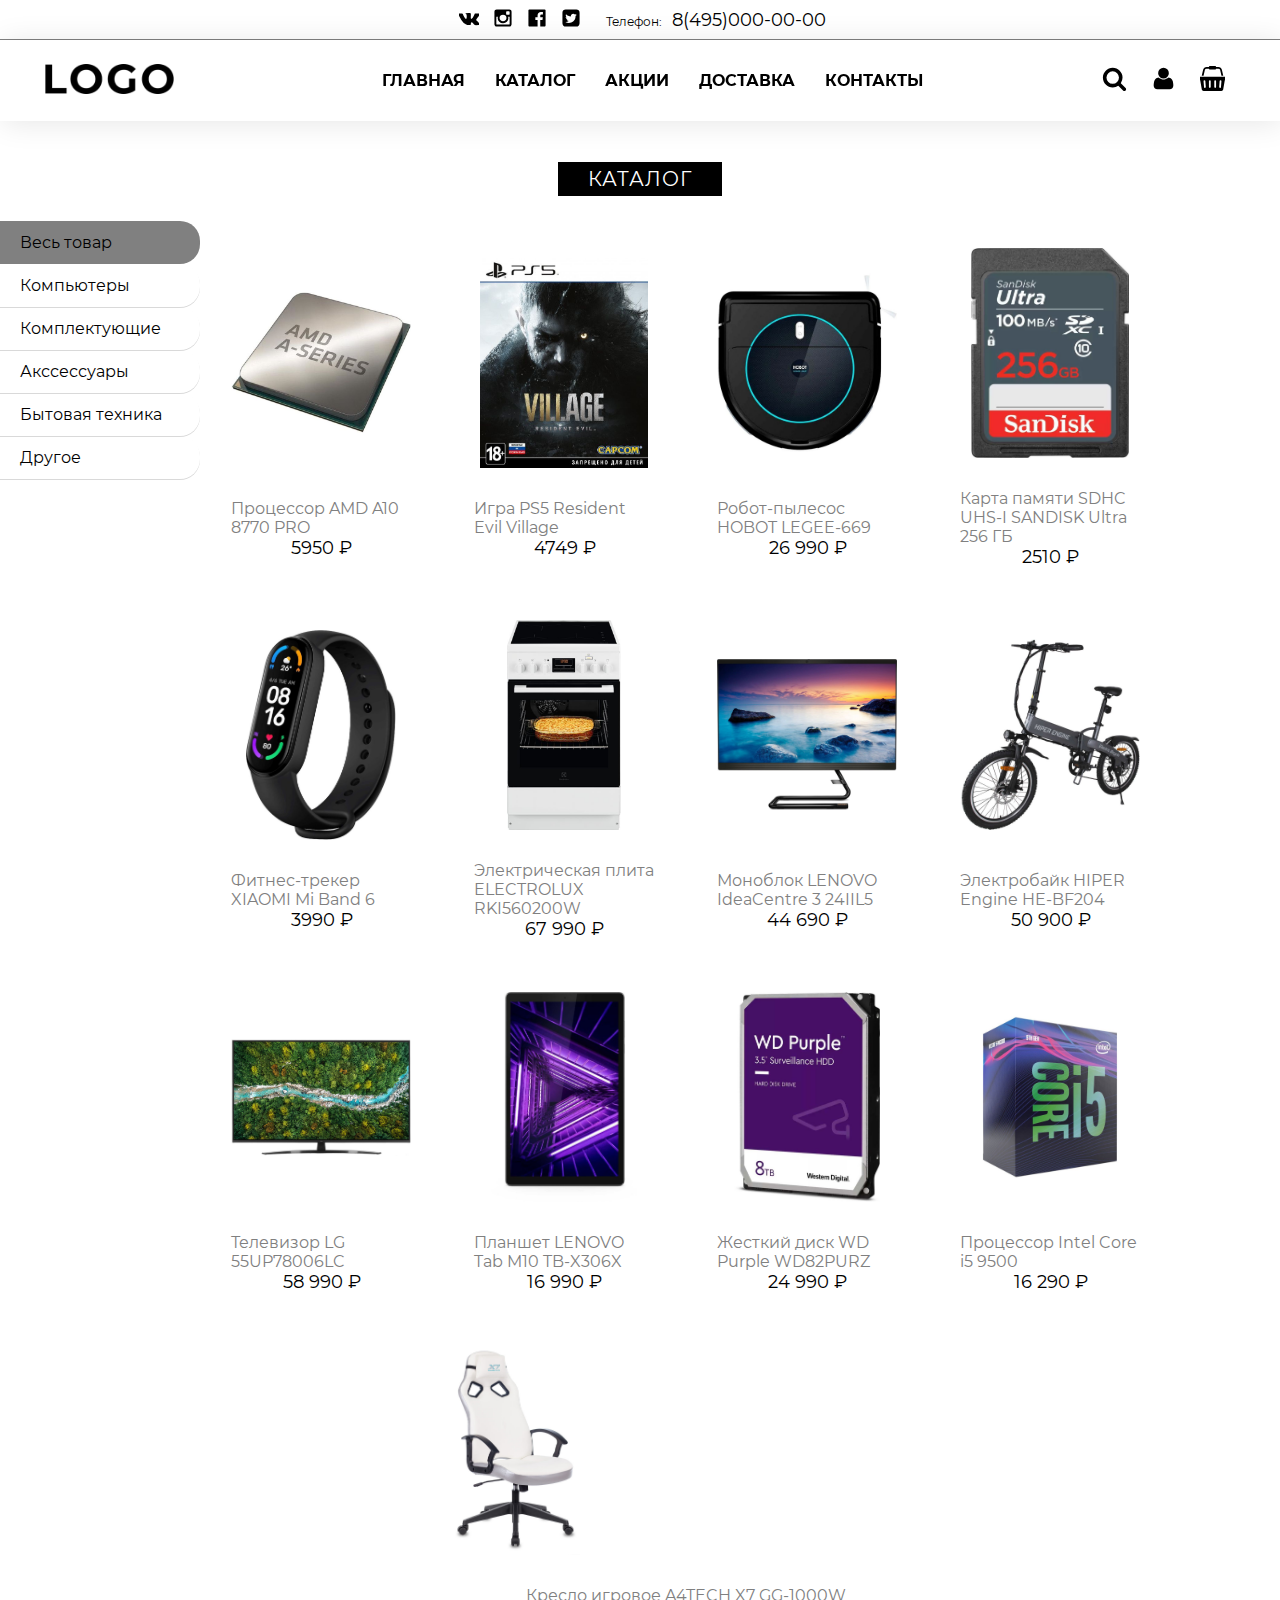
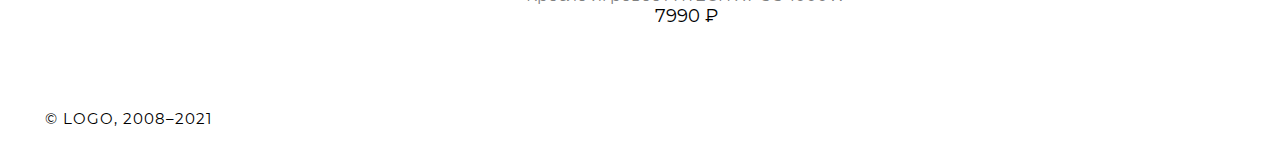
==== catalog.html @ 920e8516 "version 2" ====
<!DOCTYPE html>
<html lang="ru">

<head>
    <meta charset="utf-8">
    <title>Интернет магазин</title>
    <link rel="shortcut icon" href="img/favicon.ico" type="image/x-icon">

    <link href="css/style.css" rel="stylesheet">
    <link href="css/adaptiv.css" rel="stylesheet">
    <link href="css/fonts.css" rel="stylesheet">
    <link href="css/lightslider.css" rel="stylesheet">

    <script src="js/jquery-3.6.0.min.js"></script>
    <script src="js/defs.js"></script>
    <script src="js/lightslider.js"></script>
    <script src="js/main.js"></script>
</head>

<body>

    <!-- Социальные ссылки и телефон -->
    <div class="social-call">
        <div class="social">
            <a href="#"><img src="img/vk.svg" alt="Вконтакте"></a>
            <a href="#"><img src="img/instagram.svg" alt="Инстаграм"></a>
            <a href="#"><img src="img/facebook.svg" alt="Фэйсбук"></a>
            <a href="#"><img src="img/twitter.svg" alt="Твиттер"></a>
        </div>
        <div class="phone">
            <span>Телефон:<a class="phone_number" href="tel:+74950000000">8(495)000-00-00</a></span>
        </div>
    </div>

    <header class="fix-nav">
        <!-- Логотип, гамбургер, меню -->
        <div class="navigation">

            <a href="index.html" class="logo"><img alt="" src="img/logo.png" alt="Логотип" /></a>

            <div class="burger-menu" onclick="myFunction(this)">
                <div class="bar1"></div>
                <div class="bar2"></div>
                <div class="bar3"></div>
            </div>

            <nav>
                <ul class="header-menu">
                    <li><a href="index.html">Главная</a></li>
                    <li><a href="catalog.html">Каталог</a></li>
                    <li><a href="#">Акции</a></li>
                    <li><a href="#">Доставка</a></li>
                    <li><a href="contacts.html">Контакты</a></li>
                </ul>
            </nav>

            <!-- Правое меню -->
            <div class="right-menu">

                <div id="search-hide">
                    <input id="search" name="search" type="text" placeholder="Поиск товара...">

                    <a href="javascript:void(0);" class="search">
                        <img src="img/search.svg" alt="Поиск">
                    </a>
                </div>
                <a href="javascript:void(0);" class="user">
                    <img src="img/user.svg" alt="Логин">
                </a>
                <a href="order.html" class="cart">
                    <img src="img/basket.svg" alt="Корзина">
                </a>
            </div>
        </div>


        <!-- Логин и регистрация -->
        <div class="form" id="user-account">
            <!-- Логин -->
            <div class="login-form">
                <!-- Кнопка закрытия -->
                <a href="javascript:void(0);" class="form-cancel">
                    <img src="img/close.svg" height="20px" alt="Закрыть">
                </a>
                <strong>Логин</strong>
                <!--Поля ввода-->
                <form>
                    <input type="email" name="email" placeholder="Введите email" required>
                    <input type="password" name="password" placeholder="Пароль" required>
                    <input type="submit" value="Логин">
                </form>
                <!--Создать и востановить аккаунт-->
                <div class="form-btns">
                    <a href="#" class="forget">Забыли пароль?</a>
                    <a href="javascript:void(0);" class="sign-up-btn">Создать аккаунт</a>
                </div>
            </div>
            <!--Новый аккаунт-->
            <div class="sign-up-form">
                <!-- Кнопка закрытия -->
                <a href="javascript:void(0);" class="form-cancel">
                    <img src="img/close.svg" height="20px" alt="Закрыть">
                </a>
                <strong>Новый аккаунт</strong>
                <!--Поля ввода-->
                <form>
                    <input type="text" name="fullname" placeholder="Имя" required>
                    <input type="email" name="email" placeholder="Электронная почта" required>
                    <input type="password" name="password" placeholder="Пароль" required>
                    <input type="submit" value="Создать">
                </form>
                <!--Кнопка возвращения-->
                <div class="form-btns">
                    <a href="javascript:void(0);" class="already-account">
                        У вас есть аккаунт?</a>

                </div>
            </div>
        </div>


    </header>
    <aside>
            <nav class="menu_color">
                <ul id="myBtnContainer" class="my_menu">
<li class="btn active" onclick="filterSelection('all')"><a  href="#/">Весь товар</a></li>

<li class="btn" onclick="filterSelection('komp')"><a href="#/">Компьютеры</a></li>
                    
<li class="btn" onclick="filterSelection('compl')"><a href="#/">Комплектующие</a></li>
                    
<li class="btn" onclick="filterSelection('akses')"><a href="#/">Акссессуары</a></li>
                    
<li class="btn" onclick="filterSelection('byt')"><a href="#/">Бытовая техника</a></li>
                    
<li class="btn" onclick="filterSelection('other')"><a href="#/">Другое</a></li>
                </ul>
            </nav>
    </aside>
    <section class="new-arrival">
    <div class="product-right">
        <!--Заголовок-------->
        <div class="catalog-header">
            <strong>Каталог</strong>
        </div>

        <div class="product-container container-cat">

            <!--Карточка товара 1---------->
            <div class="product-box filterDiv compl">
                <!--Детали товара------------>
                <div class="product-img">
                    <!--Иконка корзины---->
                    <a href="#" class="add-cart">
                        <img src="img/basket.svg" alt="Корзина">
                    </a>
                    <!--Картинка------>
                    <img alt="" src="img/01.jpg">
                </div>
                <!--Название товара и цена-------->
                <div class="product-details">
                    <a href="#" class="p-name">Процессор AMD A10 8770 PRO</a>
                    <span class="p-price">5950 ₽</span>
                </div>
            </div>
            <!--Карточка товара 2---------->
            <div class="product-box filterDiv other">
                <!--Детали товара------------>
                <div class="product-img">
                    <!--Иконка корзины---->
                    <a href="#" class="add-cart"><img src="img/basket.svg" alt="Корзина"></a>
                    <!--Картинка------>
                    <img alt="" src="img/02.jpg">
                </div>
                <!--Название товара и цена-------->
                <div class="product-details">
                    <a href="#" class="p-name">Игра PS5 Resident Evil Village</a>
                    <span class="p-price">4749 ₽</span>
                </div>
            </div>
            <!--Карточка товара 3---------->
            <div class="product-box filterDiv byt">
                <!--Детали товара------------>
                <div class="product-img">
                    <!--Иконка корзины---->
                    <a href="#" class="add-cart"><img src="img/basket.svg" alt="Корзина"></a>
                    <!--Картинка------>
                    <img alt="" src="img/03.jpg">
                </div>
                <!--Название товара и цена-------->
                <div class="product-details">
                    <a href="#" class="p-name">Робот-пылесос HOBOT LEGEE-669</a>
                    <span class="p-price">26 990 ₽</span>
                </div>
            </div>
            <!--Карточка товара 4---------->
            <div class="product-box filterDiv akses">
                <!--Детали товара------------>
                <div class="product-img">
                    <!--Иконка корзины---->
                    <a href="#" class="add-cart"><img src="img/basket.svg" alt="Корзина"></a>
                    <!--Картинка------>
                    <img alt="" src="img/04.jpg">
                </div>
                <!--Название товара и цена-------->
                <div class="product-details">
                    <a href="#" class="p-name">Карта памяти SDHC UHS-I SANDISK Ultra 256 ГБ</a>
                    <span class="p-price">2510 ₽</span>
                </div>
            </div>
            <!--Карточка товара 5---------->
            <div class="product-box filterDiv other">
                <!--Детали товара------------>
                <div class="product-img">
                    <!--Иконка корзины---->
                    <a href="item.html" class="add-cart"><img src="img/basket.svg" alt="Корзина"></a>
                    <!--Картинка------>
                    <img alt="" src="img/05.jpg">
                </div>
                <!--Название товара и цена-------->
                <div class="product-details">
                    <a href="item.html" class="p-name">Фитнес-трекер XIAOMI Mi Band 6</a>
                    <span class="p-price">3990 ₽</span>
                </div>
            </div>
            <!--Карточка товара 6---------->
            <div class="product-box filterDiv byt">
                <!--Детали товара------------>
                <div class="product-img">
                    <!--Иконка корзины---->
                    <a href="#" class="add-cart"><img src="img/basket.svg" alt="Корзина"></a>
                    <!--Картинка------>
                    <img alt="" src="img/06.jpg">
                </div>
                <!--Название товара и цена-------->
                <div class="product-details">
                    <a href="#" class="p-name">Электрическая плита ELECTROLUX RKI560200W</a>
                    <span class="p-price">67 990 ₽</span>
                </div>
            </div>
            <!--Карточка товара 7---------->
            <div class="product-box filterDiv komp">
                <!--Детали товара------------>
                <div class="product-img">
                    <!--Иконка корзины---->
                    <a href="#" class="add-cart"><img src="img/basket.svg" alt="Корзина"></a>
                    <!--Картинка------>
                    <img alt="" src="img/07.jpg">
                </div>
                <!--Название товара и цена-------->
                <div class="product-details">
                    <a href="#" class="p-name">Моноблок LENOVO IdeaCentre 3 24IIL5</a>
                    <span class="p-price">44 690 ₽</span>
                </div>
            </div>
            <!--Карточка товара 8---------->
            <div class="product-box filterDiv other">
                <!--Детали товара------------>
                <div class="product-img">
                    <!--Иконка корзины---->
                    <a href="#" class="add-cart">
                        <img src="img/basket.svg" alt="Корзина">
                    </a>
                    <!--Картинка------>
                    <img alt="" src="img/08.jpg">
                </div>
                <!--Название товара и цена-------->
                <div class="product-details">
                    <a href="#" class="p-name">Электробайк HIPER Engine HE-BF204</a>
                    <span class="p-price">50 900 ₽</span>
                </div>
            </div>
            <!--Карточка товара 9---------->
            <div class="product-box filterDiv byt">
                <!--Детали товара------------>
                <div class="product-img">
                    <!--Иконка корзины---->
                    <a href="#" class="add-cart"><img src="img/basket.svg" alt="Корзина"></a>
                    <!--Картинка------>
                    <img alt="" src="img/09.jpg">
                </div>
                <!--Название товара и цена-------->
                <div class="product-details">
                    <a href="#" class="p-name">Телевизор LG 55UP78006LC</a>
                    <span class="p-price">58 990 ₽</span>
                </div>
            </div>
            <!--Карточка товара 10---------->
            <div class="product-box filterDiv komp">
                <!--Детали товара------------>
                <div class="product-img">
                    <!--Иконка корзины---->
                    <a href="#" class="add-cart"><img src="img/basket.svg" alt="Корзина"></a>
                    <!--Картинка------>
                    <img alt="" src="img/10.jpg">
                </div>
                <!--Название товара и цена-------->
                <div class="product-details">
                    <a href="#" class="p-name">Планшет LENOVO Tab M10 TB-X306X</a>
                    <span class="p-price">16 990 ₽</span>
                </div>
            </div>
            <!--Карточка товара 11---------->
            <div class="product-box filterDiv compl">
                <!--Детали товара------------>
                <div class="product-img">
                    <!--Иконка корзины---->
                    <a href="#" class="add-cart"><img src="img/basket.svg" alt="Корзина"></a>
                    <!--Картинка------>
                    <img alt="" src="img/11.jpg">
                </div>
                <!--Название товара и цена-------->
                <div class="product-details">
                    <a href="#" class="p-name">Жесткий диск WD Purple WD82PURZ</a>
                    <span class="p-price">24 990 ₽</span>
                </div>
            </div>
            <!--Карточка товара 12---------->
            <div class="product-box filterDiv compl">
                <!--Детали товара------------>
                <div class="product-img">
                    <!--Иконка корзины---->
                    <a href="#" class="add-cart"><img src="img/basket.svg" alt="Корзина"></a>
                    <!--Картинка------>
                    <img alt="" src="img/12.jpg">
                </div>
                <!--Название товара и цена-------->
                <div class="product-details">
                    <a href="#" class="p-name">Процессор Intel Core i5 9500</a>
                    <span class="p-price">16 290 ₽</span>
                </div>
            </div>
            <!--Карточка товара 13---------->
            <div class="product-box filterDiv other">
                <!--Детали товара------------>
                <div class="product-img">
                    <!--Иконка корзины---->
                    <a href="#" class="add-cart"><img src="img/basket.svg" alt="Корзина"></a>
                    <!--Картинка------>
                    <img alt="" src="img/13.jpg">
                </div>
                <!--Название товара и цена-------->
                <div class="product-details">
                    <a href="#" class="p-name">Кресло игровое A4TECH X7 GG-1000W</a>
                    <span class="p-price">7990 ₽</span>
                </div>
            </div>
        </div>
    </div>
</section>
    <footer>
        <span class="copyright">
            © LOGO, 2008–2021
        </span>
    </footer>
    <script>
        filterSelection("all")
        function filterSelection(c) {
          var x, i;
          x = document.getElementsByClassName("filterDiv");
          if (c == "all") c = "";
          for (i = 0; i < x.length; i++) {
            w3RemoveClass(x[i], "show");
            if (x[i].className.indexOf(c) > -1) w3AddClass(x[i], "show");
          }
        }
        
        function w3AddClass(element, name) {
          var i, arr1, arr2;
          arr1 = element.className.split(" ");
          arr2 = name.split(" ");
          for (i = 0; i < arr2.length; i++) {
            if (arr1.indexOf(arr2[i]) == -1) {element.className += " " + arr2[i];}
          }
        }
        
        function w3RemoveClass(element, name) {
          var i, arr1, arr2;
          arr1 = element.className.split(" ");
          arr2 = name.split(" ");
          for (i = 0; i < arr2.length; i++) {
            while (arr1.indexOf(arr2[i]) > -1) {
              arr1.splice(arr1.indexOf(arr2[i]), 1);     
            }
          }
          element.className = arr1.join(" ");
        }
        
        // Добавьте активный класс к текущей кнопке (выделите его)
        var btnContainer = document.getElementById("myBtnContainer");
        var btns = btnContainer.getElementsByClassName("btn");
        for (var i = 0; i < btns.length; i++) {
          btns[i].addEventListener("click", function(){
            var current = document.getElementsByClassName("active");
            current[0].className = current[0].className.replace(" active", "");
            this.className += " active";
          });
        }
        </script>
</body>

</html>
---- css/style.css ----
body {
    font-family: 'Montserrat';
    margin: 0;
    padding: 0;
    background-color: white;
}

* {
    box-sizing: border-box;
}

ul {
    list-style: none;
}

a {
    text-decoration: none;
}

/* Шапка */

.social-call {
    height: 40px;
    border-bottom: 1px solid grey;
    display: flex;
    justify-content: center;
    align-items: center;
}

.social a {
    margin: 0px 5px;
}

.social img {
    height: 20px;
}

.phone {
    color: black;
    margin-left: 20px;
    font-size: 12px;
}

.phone_number {
    color: black;
    margin-left: 10px;
    font-size: 18px;
}

.navigation {
    display: flex;
    justify-content: space-between;
    align-items: center;
    padding: 0px 45px;
}

.logo img {
    height: 30px;
}

.header-menu {
    display: flex;
}

.header-menu li {
    position: relative;
    margin: 15px;
    display: flex;
    text-transform: uppercase;
    font-weight: bold;
}

.header-menu li a {
    color: black;
}

.right-menu a {
    margin: 0px 10px;
}

.right-menu img {
    height: 25px;
}

.header-menu a:hover {
    color: grey;
    transition: all ease 0.3s;
}

#search {
    font-size: 25px;
    display: inline-block;
    font-family: 'Montserrat';
    border: none;
    outline: none;
    color: grey;
    padding: 3px;
    padding-right: 60px;
    width: 0px;
    position: absolute;
    top: 0;
    right: 0;
    background: none;
    z-index: 3;
    transition: width .4s cubic-bezier(0.000, 0.795, 0.000, 1.000);
    cursor: pointer;
}

#search:focus {
    width: 300px;
    z-index: 999999999999;
    border-bottom: 1px solid grey;
    cursor: text;
    background: white;
}

@keyframes search {
    0% {
        bottom: -300px;
    }
    100% {
        bottom: 0px;
    }
}

#search-hide {
    display: inline-block;
    padding: 0;
    position: relative;
}

.form {
    width: 100%;
    height: 100%;
    position: fixed;
    top: 0px;
    left: 0px;
    background-color: rgba(0, 0, 0, 0.5);
    display: flex;
    justify-content: center;
    align-items: center;
    flex-direction: column;
    z-index: 102;
}

.login-form, .sign-up-form {
    width: 420px;
    padding: 20px 10px;
    background-color: #ffffff;
    box-shadow: 2px 2px 30px rgba(0, 0, 0, 0.1);
    display: flex;
    justify-content: center;
    align-items: center;
    flex-direction: column;
    border-radius: 5px;
    position: relative;
}

.login-form form, .sign-up-form form {
    display: flex;
    justify-content: center;
    align-items: center;
    flex-direction: column;
    width: 100%;
}

.login-form strong, .sign-up-form strong {
    color: black;
    font-size: 32px;
    margin: 2px 7px 7px 7px;
    text-transform: uppercase;
    letter-spacing: 0.5px;
    font-weight: 400;
}

.login-form input, .sign-up-form input {
    width: 90%;
    height: 45px;
    margin: 6px 0px;
    padding: 0px 10px;
    border: 1px solid rgba(0, 0, 0, 0.1);
    outline: none;
    border-radius: 7px;
}

.login-form input::placeholder, .sign-up-form input::placeholder {
    color: rgba(0, 0, 0, 0.5);
}

.login-form input[type="submit"], .sign-up-form input[type="submit"] {
    background-color: grey;
    color: white;
    border: none;
    outline: none;
    text-transform: uppercase;
    margin-top: 10px;
    border-radius: 3px;
    box-shadow: 2px 2px 30px rgba(0, 0, 0, 0.1);
}

.form-btns {
    width: 90%;
    display: flex;
    justify-content: space-between;
    align-items: center;
    margin-top: 10px;
}

.form-btns a {
    color: black;
    font-size: 16px;
}

.sign-up-btn {
    border-bottom: 1px solid grey;
    line-height: 16px;
}

.form-cancel {
    position: absolute;
    right: 20px;
    top: 10px;
    color: grey;
}

.login-form, .sign-up-form, .form {
    display: none;
}

.login-active, .login-active .login-form {
    display: flex;
    animation: fade 0.5s;
}

.sign-up-active, .sign-up-active .sign-up-form {
    display: flex;
    animation: fade 0.3s;
}

@keyframes fade {
    0% {
        opacity: 0;
    }
    100% {
        opacity: 1;
    }
}

.fix-nav {
    width: 100%;
    position: sticky;
    top: 0;
    left: 0;
    background-color: white;
    box-shadow: 2px 2px 30px rgba(0, 0, 0, 0.1);
    z-index: 102;
}

.burger-menu {
    display: none;
}

/* Слайдер */

.full-slider-box {
    width: 100%;
    display: flex;
    justify-content: center;
    align-items: center;
}

.full-slider-box img {
    width: 100%;
}

/* Новинки */

.arrival-heading strong {
    font-size: 20px;
    letter-spacing: 1px;
    text-transform: uppercase;
    font-weight: 600;
    margin-top: 40px;
    padding: 5px 30px;
    border: 1px solid white;
}

.arrival-heading {
    display: flex;
    justify-content: center;
    align-items: center;
    flex-direction: column;
}

.arrival-heading strong {
    color: #ffffff;
    background-color: black;
    font-weight: 500;
}

.arrival-heading p {
    color: grey;
    margin: 10px;
    font-size: 15px;
}

.product-container {
    width: 90%;
    display: flex;
    justify-content: center;
    align-items: center;
    flex-wrap: wrap;
    margin-top: 20px;
}

.product-box {
    display: flex;
    flex-grow: 0.5;
    flex-direction: column;
    align-items: center;
    border: 1px solid white;
    border-radius: 10px;
    margin: 10px;
}

.product-img {
    width: 180px;
    height: 210px;
    margin: 20px;
    position: relative;
}

.product-img img {
    width: 100%;
    height: 100%;
    object-fit: contain;
    object-position: center;
}

.product-details {
    display: flex;
    flex-direction: column;
    align-items: center;
    width: 100%;
    padding: 10px 20px;
    border-top: 1px solid white;
}

.p-name {
    color: grey;
}

.p-price {
    color: black;
    font-size: 18px;
    font-weight: 400;
}

.product-box:hover {
    box-shadow: 2px 2px 30px rgba(0, 0, 0, 0.1);
}

.add-cart {
    position: absolute;
    right: -20px;
    top: 10px;
    width: 50px;
    height: 50px;
    display: flex;
    display: none;
    animation: fade 0.7s;
}

.add-cart:hover {
    filter: invert(27%) sepia(51%) saturate(2878%) hue-rotate(346deg) brightness(104%) contrast(97%);
    transition: all ease 0.2s;
}

.product-box:hover .add-cart {
    display: flex;
}

.new-arrival {
    display: flex;
    flex-direction: column;
    justify-content: center;
    align-items: center;
}

/* Баннеры */

.sale {
    width: 95%;
    display: flex;
    justify-content: center;
    align-items: center;
    flex-wrap: wrap;
    margin: 20px auto;
}

.sale-box {
    width: 280px;
    border-radius: 20px;
    margin: 20px;
    position: relative;
    flex-grow: 0.5;
}

.sale-box img {
    width: 100%;
    height: 100%;
    object-fit: cover;
    object-position: center right;
    border-radius: 5px;
    cursor: pointer;
}

.sale-text {
    position: absolute;
    left: 50%;
    top: 87%;
    display: flex;
    flex-direction: column;
    font-family: 'Montserrat';
    font-size: 12px;
    color: white;
    border-radius: 5px;
    background-color: rgba(0, 0, 0, 0.5);
}

/* Сервисы */

.services {
    display: flex;
    width: 90%;
    justify-content: center;
    align-items: center;
    flex-wrap: wrap;
    margin: auto;
}

.services-box {
    display: flex;
    flex-direction: column;
    justify-content: center;
    align-items: center;
    border: 1px solid rgba(0, 0, 0, 0.1);
    min-width: 250px;
    padding: 20px;
    margin: 15px;
    flex-grow: 0.7;
    box-shadow: 2px 2px 30px rgba(0, 0, 0, 0.1);
}

.services-box span {
    font-family: 'Montserrat';
    color: black;
    font-weight: 600;
    letter-spacing: 0.5px;
    font-size: 16px;
}

.services-box p {
    font-family: 'Montserrat';
    color: grey;
    margin: 0px;
    font-size: 14px;
}

/* Подвал */

footer {
    display: flex;
    justify-content: space-between;
    align-items: center;
    padding: 10px;
    flex-wrap: wrap;
    margin-top: 20px;
    height: 100px;
    background: white;
    padding: 0px 45px;
}

.copyright {
    font-size: 15px;
    color: black;
    letter-spacing: 1px;
}

/* Корзина */

.cart-order strong {
    font-size: 20px;
    letter-spacing: 1px;
    text-transform: uppercase;
    font-weight: 600;
    margin-top: 40px;
    padding: 5px 30px;
    border: 1px solid white;
    color: #ffffff;
    background-color: black;
    font-weight: 500;
}

.cart-order {
    display: flex;
    justify-content: center;
    align-items: center;
    flex-direction: column;
    margin-bottom: 30px;
}

.table {
    padding: 0 100px;
}

.table table {
    border-collapse: collapse;
    width: 100%;
}

.table th, .table td {
    padding: 10px;
    text-align: center;
}

.table .id, .table .delete {
    width: 0%;
}

.table tr:first-child th {
    border-bottom: 3px solid #000;
}

.table th.delete {
    background: url('../img/trash.svg') center center no-repeat;
}

.table tr:last-child th {
    border-top: 3px solid #000;
}

.table td.price::after, .table td.summa::after, .table .itog::after {
    content: '\0020\20BD';
}

.table .delete {
    text-align: center;
    padding: 0;
}

.table .delete button {
    height: 24px;
    width: 24px;
    border: none;
    background: none;
    padding: 0;
    transform: rotate(45deg);
    font-weight: bold;
    font-size: 24px;
    cursor: pointer;
}

.table th.quantity {
    padding: 8px 10px;
}

.table .quantity .inner {
    width: 100%;
    height: 50px;
    display: flex;
    justify-content: center;
    vertical-align: middle;
}

.table .quantity span {
    width: 60px;
    font-size: 24px;
    line-height: 40px;
    background: white;
    display: inline;
    vertical-align: middle;
}

.table .quantity button {
    width: 40px;
    height: 40px;
    border: none;
    background: none;
    font-size: 40px;
    line-height: 40px;
    background: grey;
    opacity: 0.5;
    border-radius: 50%;
    color: white;
    cursor: pointer;
    text-align: center;
    align-items: center;
    vertical-align: middle;
    justify-content: center;
}

.table .quantity button:first-child {
    line-height: 20px;
    align-items: center;
}

.date-push {
    width: 100%;
    display: flex;
    flex-direction: column;
    align-items: center;
    justify-content: center;
}

.date-push input {
    width: 300px;
    margin: 20px;
    height: 50px;
    text-align: center;
    border: 0;
    border-bottom: 2px solid black;
}

fieldset {
    border: 0;
    font-size: 20px;
}

.date-push button {
    width: 300px;
    height: 50px;
    margin: 20px;
    border: 1px solid rgba(0, 0, 0, 0.1);
    box-shadow: 2px 2px 30px rgba(0, 0, 0, 0.2);
    font-weight: bold;
    letter-spacing: 5px;
    text-transform: uppercase;
}

/* Календарь */

#calendar {
    position: absolute;
    top: 50%;
    left: 50%;
    margin: -250px 0 0 -250px;
    width: 500px;
    padding: 50px;
    background: white;
    border-radius: 50px;
}

.dp_header {
    text-align: center;
    height: 34px;
}

.dp_header>b {
    font-size: 26px;
    line-height: 34px;
}

.prev, .bigprev, .next, .bignext {
    display: block;
    width: 32px;
    font-size: 18px;
    font-weight: bold;
    line-height: 32px;
    border: 1px solid #999;
    cursor: pointer;
    color: #999;
}

.prev:hover, .bigprev:hover, .next:hover, .bignext:hover {
    color: #000;
    border-color: #000;
}

.prev, .bigprev {
    float: left;
    margin-right: 1em;
}

.next, .bignext {
    float: right;
    margin-left: 1em;
}

.dp_grid {
    display: grid;
    grid-template-columns: repeat(7, 1fr);
    grid-template-rows: auto;
    margin-top: 1em;
    gap: 11px;
}

.dp_grid>span {
    text-align: center;
    line-height: 60px;
}

.headday {
    font-weight: bold;
    padding: 0.5em;
}

.getter {
    cursor: pointer;
    border: 1px solid #000;
}

.getter:hover {
    background: #999;
}

.holiday {
    color: red;
    border-color: red;
}

.today {
    color: #fff;
    background: green;
}

.holiday.today {
    background: red;
}

.screen {
    position: fixed;
    z-index: 1000;
    background: rgba(0, 0, 0, .5);
    top: 0;
    left: 0;
    right: 0;
    bottom: 0;
    opacity: 0;
    transition: all 1.5s ease;
}

.screen.active {
    opacity: 1;
}

/* Контакты */

.contact-logo strong {
    font-size: 20px;
    letter-spacing: 1px;
    text-transform: uppercase;
    font-weight: 600;
    margin-top: 40px;
    padding: 5px 30px;
    border: 1px solid white;
    color: #ffffff;
    background-color: black;
    font-weight: 500;
}

.contact-logo {
    display: flex;
    justify-content: center;
    align-items: center;
    flex-direction: column;
    margin-bottom: 30px;
}

.wrp {
    max-width: 900px;
    margin: 0 auto;
    position: relative;
}

.map-box {
    position: absolute;
    top: 70px;
    right: 20px;
    padding: 20px;
    background: #fff;
    border: 1px solid #ddd;
    z-index: 100;
    width: 250px;
    box-shadow: -1px -1px 24px 0px rgba(50, 50, 50, 0.5);
}

.map-box h2 {
    font-family: 'Montserrat';
    font-weight: normal;
}

.map-box p {
    font-size: 18px;
    font-family: 'Montserrat';
}

.map-box a {
    color: grey;
}

#map {
    width: 100%;
    height: 350px;
    overflow: hidden;
}

/* Каталог */

.catalog-header strong {
    font-size: 20px;
    letter-spacing: 1px;
    text-transform: uppercase;
    font-weight: 600;
    margin-top: 40px;
    padding: 5px 30px;
    border: 1px solid white;
}

.catalog-header {
    display: flex;
    justify-content: center;
    align-items: center;
    flex-direction: column;
    margin-right: 200px;
}

.catalog-header strong {
    color: #ffffff;
    background-color: black;
    font-weight: 500;
}

/* Меню */

.menu_color>ul>li>a {
    color: black;
    border-radius: 0 20px 20px 0;
}


.btn.active {
    color: white;
    background: grey;
    border-radius: 0 20px 20px 0;
  }

  .filterDiv {
      width: 180px;
      display: none;
  }
  
  .show {
    display: block;
  }
  .container-cat {

  }
  

/* Сброс и установка стилей по умолчанию */

.my_menu {
    list-style: none;
    margin: 0;
    padding: 0;
    margin-top: 100px;
}


/* Разметка для пункта меню */

.my_menu li a {
    display: block;
    margin: 0;
    padding: 12px 20px;
    text-decoration: none;
    z-index: 100;
}

/* #navbar {
    display: block;
    overflow: hidden;
    width: 200px;
    z-index: 10;
} */

/* #navbar a {
    display: block;
    color: #f2f2f2;
    text-align: center;
    padding: 14px 16px;
    text-decoration: none;
    font-size: 17px;
  } */
/* 
.sticky {
    position: fixed;
    z-index: 5;
    width: 200px;
}

/* .sticky+.navigation {
     padding-top: 60px;
} */

aside {
    width: 200px;
    height: 100%;
    float:left;
    top:200px;
}


/* .product-right{float:right;width:calc(100% - 15em - .25em);} */


.menu_color>ul>li>a:focus {
    color: white;
    background: rgba(0, 0, 0, 0.5);
}

/* Разделитель пунктов меню */

.menu_color>ul>li+li>a {
    border-right: 1px solid rgba(255, 255, 255, 0.1);
    box-shadow: 0 1px 0 rgba(0, 0, 0, 0.15);
}



/* Галлерея  */
---- css/adaptiv.css ----
@media(max-width:1020px){
    .navigation{
        height: 80px;
    }
    .fix-nav{
        height: 80px;
    }
    .header-menu{
        position: absolute;
        top: 110px;
        left: 0px;
        background-color: #ffffff;
        border-bottom: 4px solid grey;
        width: 100%;
        padding: 0px;
        margin: 0px;
        z-index: 102;
        flex-direction: column;
        display: none; 
 
    }
    .fix-nav .header-menu{
        top: 80px;
    }
    .header-menu li{
        width:100%;
        margin: 0px;
        padding: 0px;
    }
    .navigation .header-menu li a{
        width:100%;
        height: 50px;
        display: flex;
        align-items: center;
        margin: 0px;
        padding: 25px;
        border: 1px solid rgba(0,0,0,0.03);
    }
    .burger-menu{
        display: inline-block;
        cursor: pointer;
    }
    .bar1, .bar2, .bar3 {
        width: 35px;
        height: 5px;
        background-color: #333;
        margin: 6px 0;
        transition: 0.4s;
      }
      
      .change .bar1 {
        transform: rotate(-45deg) translate(-9px, 6px);
      }
      
      .change .bar2 {opacity: 0;}
      
      .change .bar3 {
        transform: rotate(45deg) translate(-8px, -8px);
      }


    .navigation.active .header-menu{
        display: block;
    }

    .sale-box{
        height: 200px;
    }
}
@media(max-width:600px){
    .lSSlideOuter {
        display: none;       
    }
    .navigation{
        padding: 10px;
    }

    .new-arrival strong {
        font-size: 20px;
    }
    .new-arrival p {
        font-size: 14px;
        text-align: center;
    }
    .sale-box{
        width:100%;
        height: 180px;
    }
    .sale{
        width: 100%;
    }
    .services{
        width:100%;
    }
    .services-box{
        width:100%;
    }
    .copyright{
        margin: 20px 0px;
        text-align: center;
    }

    .login-form,
    .sign-up-form{
        width:90%;
    }
    footer {
        height: 50px;
    }
}

@media(max-width:340px){
    .lSSlideOuter {
        display: none;       
    }

    .navigation{
        padding: 2px;
    }
    .new-arrival strong {
        font-size: 18px;
    }
    .new-arrival p {
        font-size: 12px;
        text-align: center;
    }
    .sale-box{
        width:100%;
        height: 180px;
    }
    .sale{
        width: 100%;
    }
    .services{
        width:100%;
    }
    .services-box{
        width:100%;
    }
    .copyright{
        margin: 20px 0px;
        text-align: center;
    }

    .login-form,
    .sign-up-form{
        width:90%;
    }
    footer {
        height: 50px;
    }
}
---- css/fonts.css ----
@font-face {
	font-family: 'Montserrat';
	font-style: normal;
	font-weight: normal;
	src: url('../fonts/Montserrat-Regular.woff') format('woff');
}

/* Жирный */
@font-face {
	font-family: 'Montserrat';
	font-style: normal;
	font-weight: bold;
	src: url('../fonts/Montserrat-Bold.woff') format('woff');
}

/* Курсив */
@font-face {
	font-family: 'Montserrat';
	font-style: italic;
	font-weight: normal;
    src: url('../fonts/Montserrat-Italic.woff') format('woff');
}
---- css/lightslider.css ----
/*! lightslider - v1.1.6 - 2016-10-25
* https://github.com/sachinchoolur/lightslider
* Copyright (c) 2016 Sachin N; Licensed MIT */
/*! lightslider - v1.1.3 - 2015-04-14
* https://github.com/sachinchoolur/lightslider
* Copyright (c) 2015 Sachin N; Licensed MIT */
/** /!!! core css Should not edit !!!/**/ 

.lSSlideOuter {
    overflow: hidden;
    -webkit-touch-callout: none;
    -webkit-user-select: none;
    -khtml-user-select: none;
    -moz-user-select: none;
    -ms-user-select: none;
    user-select: none
}
.lightSlider:before, .lightSlider:after {
    content: " ";
    display: table;
}
.lightSlider {
    overflow: hidden;
    margin: 0;
}
.lSSlideWrapper {
    max-width: 100%;
    overflow: hidden;
    position: relative;
}
.lSSlideWrapper > .lightSlider:after {
    clear: both;
}
.lSSlideWrapper .lSSlide {
    -webkit-transform: translate(0px, 0px);
    -ms-transform: translate(0px, 0px);
    transform: translate(0px, 0px);
    -webkit-transition: all 1s;
    -webkit-transition-property: -webkit-transform,height;
    -moz-transition-property: -moz-transform,height;
    transition-property: transform,height;
    -webkit-transition-duration: inherit !important;
    transition-duration: inherit !important;
    -webkit-transition-timing-function: inherit !important;
    transition-timing-function: inherit !important;
}
.lSSlideWrapper .lSFade {
    position: relative;
}
.lSSlideWrapper .lSFade > * {
    position: absolute !important;
    top: 0;
    left: 0;
    z-index: 9;
    margin-right: 0;
    width: 100%;
}
.lSSlideWrapper.usingCss .lSFade > * {
    opacity: 0;
    -webkit-transition-delay: 0s;
    transition-delay: 0s;
    -webkit-transition-duration: inherit !important;
    transition-duration: inherit !important;
    -webkit-transition-property: opacity;
    transition-property: opacity;
    -webkit-transition-timing-function: inherit !important;
    transition-timing-function: inherit !important;
}
.lSSlideWrapper .lSFade > *.active {
    z-index: 10;
}
.lSSlideWrapper.usingCss .lSFade > *.active {
    opacity: 1;
}
/** /!!! End of core css Should not edit !!!/**/

/* Pager */
.lSSlideOuter .lSPager.lSpg {
    margin: 10px 0 0;
    padding: 0;
    text-align: center;
}
.lSSlideOuter .lSPager.lSpg > li {
    cursor: pointer;
    display: inline-block;
    padding: 0 5px;
}
.lSSlideOuter .lSPager.lSpg > li a {
    background-color: #222222;
    border-radius: 30px;
    display: inline-block;
    height: 8px;
    overflow: hidden;
    text-indent: -999em;
    width: 8px;
    position: relative;
    z-index: 99;
    -webkit-transition: all 0.5s linear 0s;
    transition: all 0.5s linear 0s;
}
.lSSlideOuter .lSPager.lSpg > li:hover a, .lSSlideOuter .lSPager.lSpg > li.active a {
    background-color: #428bca;
}
.lSSlideOuter .media {
    opacity: 0.8;
}
.lSSlideOuter .media.active {
    opacity: 1;
}
/* End of pager */

/** Gallery */
.lSSlideOuter .lSPager.lSGallery {
    list-style: none outside none;
    padding-left: 0;
    margin: 0;
    overflow: hidden;
    transform: translate3d(0px, 0px, 0px);
    -moz-transform: translate3d(0px, 0px, 0px);
    -ms-transform: translate3d(0px, 0px, 0px);
    -webkit-transform: translate3d(0px, 0px, 0px);
    -o-transform: translate3d(0px, 0px, 0px);
    -webkit-transition-property: -webkit-transform;
    -moz-transition-property: -moz-transform;
    -webkit-touch-callout: none;
    -webkit-user-select: none;
    -khtml-user-select: none;
    -moz-user-select: none;
    -ms-user-select: none;
    user-select: none;
}
.lSSlideOuter .lSPager.lSGallery li {
    overflow: hidden;
    -webkit-transition: border-radius 0.12s linear 0s 0.35s linear 0s;
    transition: border-radius 0.12s linear 0s 0.35s linear 0s;
}
.lSSlideOuter .lSPager.lSGallery li.active, .lSSlideOuter .lSPager.lSGallery li:hover {
    border-radius: 5px;
}
.lSSlideOuter .lSPager.lSGallery img {
    display: block;
    height: auto;
    max-width: 100%;
}
.lSSlideOuter .lSPager.lSGallery:before, .lSSlideOuter .lSPager.lSGallery:after {
    content: " ";
    display: table;
}
.lSSlideOuter .lSPager.lSGallery:after {
    clear: both;
}
/* End of Gallery*/

/* slider actions */
.lSAction > a {
    width: 32px;
    display: block;
    top: 50%;
    height: 32px;
    background-image: url('../img/controls.png');
    cursor: pointer;
    position: absolute;
    z-index: 99;
    margin-top: -16px;
    opacity: 0.5;
    -webkit-transition: opacity 0.35s linear 0s;
    transition: opacity 0.35s linear 0s;
}
.lSAction > a:hover {
    opacity: 1;
}
.lSAction > .lSPrev {
    background-position: 0 0;
    left: 10px;
}
.lSAction > .lSNext {
    background-position: -32px 0;
    right: 10px;
}
.lSAction > a.disabled {
    pointer-events: none;
}
.cS-hidden {
    height: 1px;
    opacity: 0;
    filter: alpha(opacity=0);
    overflow: hidden;
}


/* vertical */
.lSSlideOuter.vertical {
    position: relative;
}
.lSSlideOuter.vertical.noPager {
    padding-right: 0px !important;
}
.lSSlideOuter.vertical .lSGallery {
    position: absolute !important;
    right: 0;
    top: 0;
}
.lSSlideOuter.vertical .lightSlider > * {
    width: 100% !important;
    max-width: none !important;
}

/* vertical controlls */
.lSSlideOuter.vertical .lSAction > a {
    left: 50%;
    margin-left: -14px;
    margin-top: 0;
}
.lSSlideOuter.vertical .lSAction > .lSNext {
    background-position: 31px -31px;
    bottom: 10px;
    top: auto;
}
.lSSlideOuter.vertical .lSAction > .lSPrev {
    background-position: 0 -31px;
    bottom: auto;
    top: 10px;
}
/* vertical */


/* Rtl */
.lSSlideOuter.lSrtl {
    direction: rtl;
}
.lSSlideOuter .lightSlider, .lSSlideOuter .lSPager {
    padding-left: 0;
    list-style: none outside none;
}
.lSSlideOuter.lSrtl .lightSlider, .lSSlideOuter.lSrtl .lSPager {
    padding-right: 0;
}
.lSSlideOuter .lightSlider > *,  .lSSlideOuter .lSGallery li {
    float: left;
}
.lSSlideOuter.lSrtl .lightSlider > *,  .lSSlideOuter.lSrtl .lSGallery li {
    float: right !important;
}
/* Rtl */

@-webkit-keyframes rightEnd {
    0% {
        left: 0;
    }

    50% {
        left: -15px;
    }

    100% {
        left: 0;
    }
}
@keyframes rightEnd {
    0% {
        left: 0;
    }

    50% {
        left: -15px;
    }

    100% {
        left: 0;
    }
}
@-webkit-keyframes topEnd {
    0% {
        top: 0;
    }

    50% {
        top: -15px;
    }

    100% {
        top: 0;
    }
}
@keyframes topEnd {
    0% {
        top: 0;
    }

    50% {
        top: -15px;
    }

    100% {
        top: 0;
    }
}
@-webkit-keyframes leftEnd {
    0% {
        left: 0;
    }

    50% {
        left: 15px;
    }

    100% {
        left: 0;
    }
}
@keyframes leftEnd {
    0% {
        left: 0;
    }

    50% {
        left: 15px;
    }

    100% {
        left: 0;
    }
}
@-webkit-keyframes bottomEnd {
    0% {
        bottom: 0;
    }

    50% {
        bottom: -15px;
    }

    100% {
        bottom: 0;
    }
}
@keyframes bottomEnd {
    0% {
        bottom: 0;
    }

    50% {
        bottom: -15px;
    }

    100% {
        bottom: 0;
    }
}
.lSSlideOuter .rightEnd {
    -webkit-animation: rightEnd 0.3s;
    animation: rightEnd 0.3s;
    position: relative;
}
.lSSlideOuter .leftEnd {
    -webkit-animation: leftEnd 0.3s;
    animation: leftEnd 0.3s;
    position: relative;
}
.lSSlideOuter.vertical .rightEnd {
    -webkit-animation: topEnd 0.3s;
    animation: topEnd 0.3s;
    position: relative;
}
.lSSlideOuter.vertical .leftEnd {
    -webkit-animation: bottomEnd 0.3s;
    animation: bottomEnd 0.3s;
    position: relative;
}
.lSSlideOuter.lSrtl .rightEnd {
    -webkit-animation: leftEnd 0.3s;
    animation: leftEnd 0.3s;
    position: relative;
}
.lSSlideOuter.lSrtl .leftEnd {
    -webkit-animation: rightEnd 0.3s;
    animation: rightEnd 0.3s;
    position: relative;
}
/*/  GRab cursor */
.lightSlider.lsGrab > * {
  cursor: -webkit-grab;
  cursor: -moz-grab;
  cursor: -o-grab;
  cursor: -ms-grab;
  cursor: grab;
}
.lightSlider.lsGrabbing > * {
  cursor: move;
  cursor: -webkit-grabbing;
  cursor: -moz-grabbing;
  cursor: -o-grabbing;
  cursor: -ms-grabbing;
  cursor: grabbing;
}
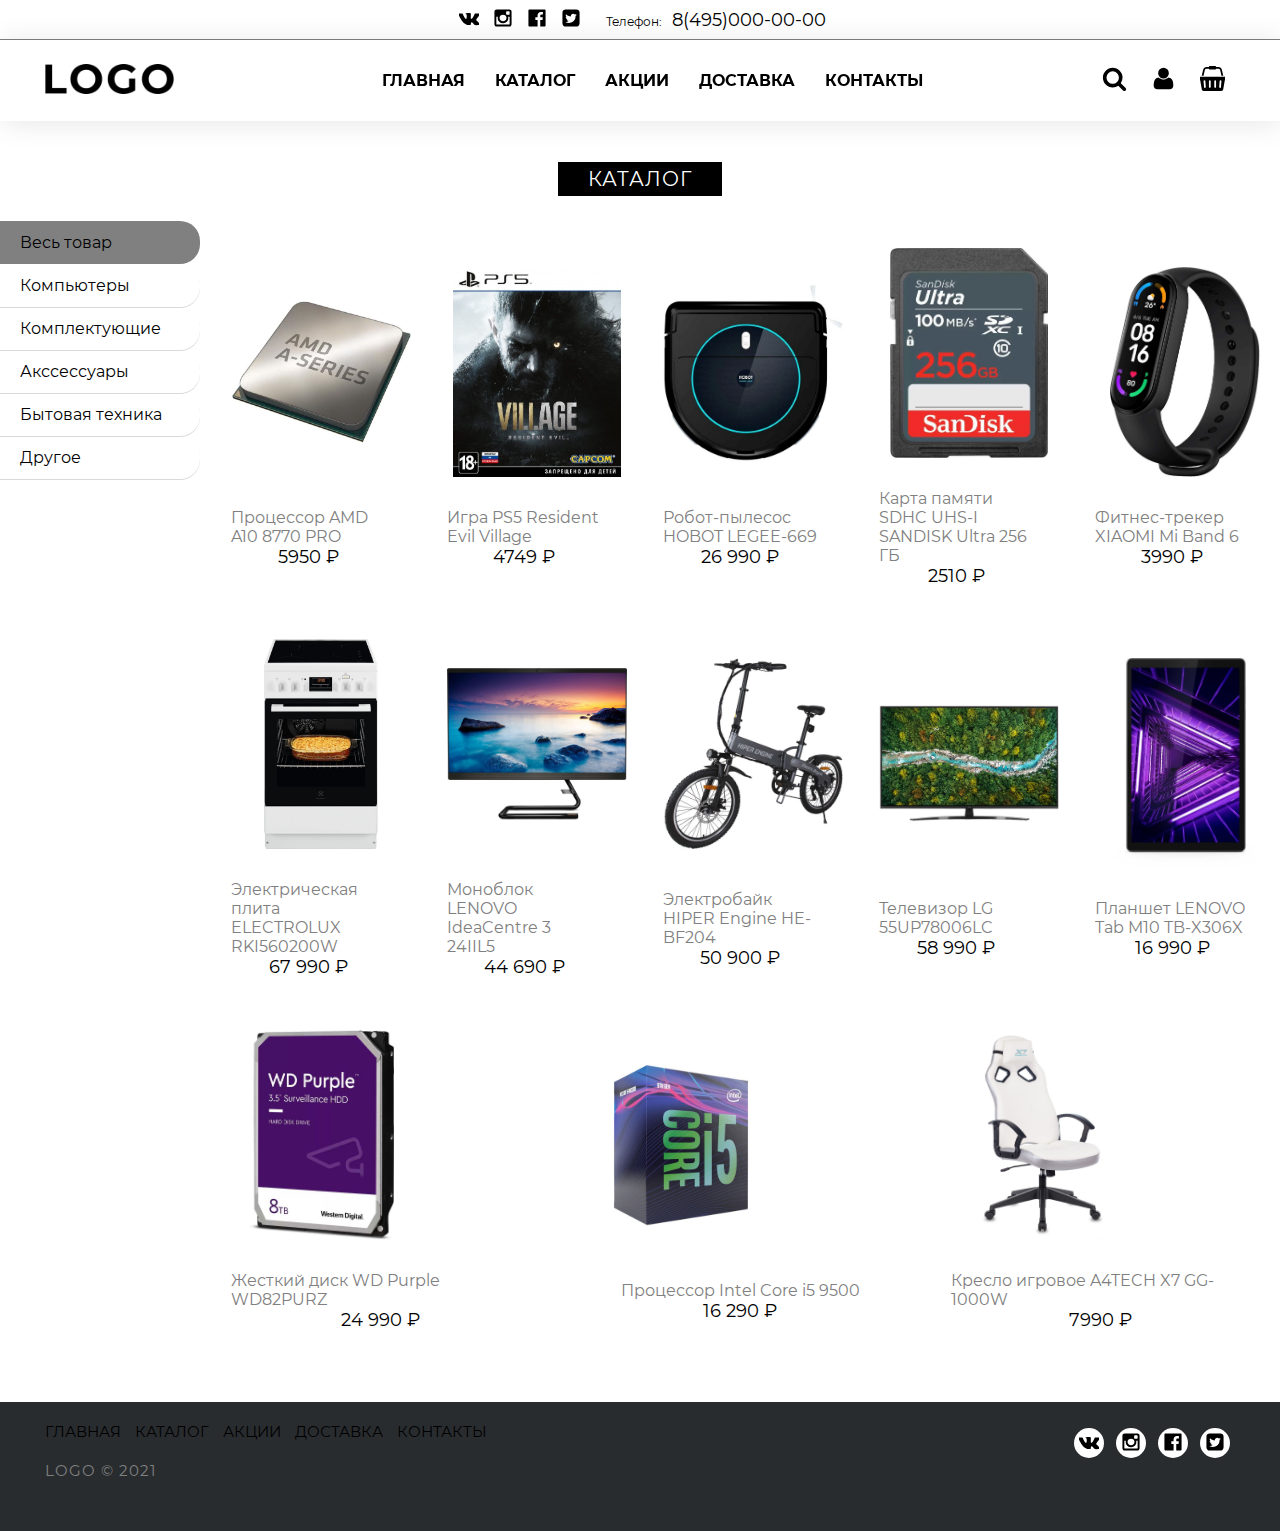
==== commit 51597853: "complete" ====
--- a/catalog.html
+++ b/catalog.html
@@ -348,55 +348,37 @@
         </div>
     </div>
 </section>
-    <footer>
-        <span class="copyright">
-            © LOGO, 2008–2021
-        </span>
-    </footer>
-    <script>
-        filterSelection("all")
-        function filterSelection(c) {
-          var x, i;
-          x = document.getElementsByClassName("filterDiv");
-          if (c == "all") c = "";
-          for (i = 0; i < x.length; i++) {
-            w3RemoveClass(x[i], "show");
-            if (x[i].className.indexOf(c) > -1) w3AddClass(x[i], "show");
-          }
-        }
-        
-        function w3AddClass(element, name) {
-          var i, arr1, arr2;
-          arr1 = element.className.split(" ");
-          arr2 = name.split(" ");
-          for (i = 0; i < arr2.length; i++) {
-            if (arr1.indexOf(arr2[i]) == -1) {element.className += " " + arr2[i];}
-          }
-        }
-        
-        function w3RemoveClass(element, name) {
-          var i, arr1, arr2;
-          arr1 = element.className.split(" ");
-          arr2 = name.split(" ");
-          for (i = 0; i < arr2.length; i++) {
-            while (arr1.indexOf(arr2[i]) > -1) {
-              arr1.splice(arr1.indexOf(arr2[i]), 1);     
-            }
-          }
-          element.className = arr1.join(" ");
-        }
-        
-        // Добавьте активный класс к текущей кнопке (выделите его)
-        var btnContainer = document.getElementById("myBtnContainer");
-        var btns = btnContainer.getElementsByClassName("btn");
-        for (var i = 0; i < btns.length; i++) {
-          btns[i].addEventListener("click", function(){
-            var current = document.getElementsByClassName("active");
-            current[0].className = current[0].className.replace(" active", "");
-            this.className += " active";
-          });
-        }
-        </script>
+<footer class="footer-distributed">
+
+    <div class="footer-right social">
+
+        <a href="#"><img src="img/vk.svg" alt="Вконтакте"></a>
+        <a href="#"><img src="img/instagram.svg" alt="Инстаграм"></a>
+        <a href="#"><img src="img/facebook.svg" alt="Фэйсбук"></a>
+        <a href="#"><img src="img/twitter.svg" alt="Твиттер"></a>
+
+    </div>
+
+    <nav class="footer-left">
+
+      <nav class="footer-links">
+        <a href="index.html">Главная</a>
+
+        <a href="catalog.html">Каталог</a>
+
+        <a href="#">Акции</a>
+
+        <a href="#">Доставка</a>
+
+        <a href="contacts.html">Контакты</a>
+
+      <nav>
+
+      <span class="copyright">LOGO &copy; 2021</span>
+    </div>
+
+  </footer>
+    <script src="js/catalog.js"></script>
 </body>
 
 </html>--- a/css/style.css
+++ b/css/style.css
@@ -196,6 +196,7 @@
     margin-top: 10px;
     border-radius: 3px;
     box-shadow: 2px 2px 30px rgba(0, 0, 0, 0.1);
+    cursor: pointer;
 }
 
 .form-btns {
@@ -311,6 +312,7 @@
     align-items: center;
     flex-wrap: wrap;
     margin-top: 20px;
+    margin-bottom: 50px;
 }
 
 .product-box {
@@ -363,7 +365,7 @@
 .add-cart {
     position: absolute;
     right: -20px;
-    top: 10px;
+    top: 150px;
     width: 50px;
     height: 50px;
     display: flex;
@@ -372,7 +374,7 @@
 }
 
 .add-cart:hover {
-    filter: invert(27%) sepia(51%) saturate(2878%) hue-rotate(346deg) brightness(104%) contrast(97%);
+    filter: invert(50%) sepia(11%) saturate(6%) hue-rotate(80deg) brightness(98%) contrast(93%);
     transition: all ease 0.2s;
 }
 
@@ -437,6 +439,7 @@
     align-items: center;
     flex-wrap: wrap;
     margin: auto;
+    margin-bottom: 50px;
 }
 
 .services-box {
@@ -469,7 +472,7 @@
 
 /* Подвал */
 
-footer {
+/* footer {
     display: flex;
     justify-content: space-between;
     align-items: center;
@@ -479,12 +482,109 @@
     height: 100px;
     background: white;
     padding: 0px 45px;
-}
+} */
 
 .copyright {
     font-size: 15px;
-    color: black;
+    line-height: 60px;
+    color: grey;
     letter-spacing: 1px;
+}
+
+
+/* section {
+  width: 100%;
+  display: inline-block;
+  background: #ccc;
+  height: 60vh;
+  text-align: center;
+  font-size: 22px;
+  font-weight: 700;
+  text-decoration: underline;
+} */
+
+
+.footer-distributed {
+  background-color: #292c2f;
+  box-shadow: 0 1px 1px 0 rgba(0, 0, 0, 0.12);
+  box-sizing: border-box;
+  width: 100%;
+  text-align: left;
+  /* font: normal 16px sans-serif; */
+  padding: 20px 45px;
+}
+
+.footer-distributed .footer-left p {
+  color: grey;
+  font-size: 14px;
+  margin: 0;
+}
+/* Footer links */
+
+.footer-distributed nav.footer-links {
+  font-size: 15px;
+  color: black;
+  margin: 0 0 10px;
+  padding: 0;
+  transition: ease .25s;
+  font-family: 'Montserrat';
+}
+
+.footer-distributed nav.footer-links a {
+  display: inline-block;
+  line-height: 16px;
+  text-decoration: none;
+  text-transform: uppercase;
+  color: inherit;
+  transition: ease .25s;
+  padding-right: 10px;
+}
+nav.footer-links a:hover {
+    color: white;
+}
+
+
+.footer-distributed .footer-right {
+  float: right;
+  margin-top: 6px;
+  max-width: 180px;
+}
+
+.footer-distributed .footer-right a {
+  display: inline-block;
+  width: 30px;
+  height: 30px;
+  background-color: white;
+  border-radius: 2px;
+  font-size: 20px;
+  color: black;
+  text-align: center;
+  line-height: 35px;
+  margin-left: 3px;
+  transition:all .25s;
+  border-radius: 50%;
+}
+
+.footer-distributed .footer-right a:hover{transform:scale(1.1); -webkit-transform:scale(1.1);}
+
+.footer-distributed p.footer-links a:hover{text-decoration:none;}
+
+/* Адаптивность */
+
+@media (max-width: 720px) {
+  .footer-distributed .footer-left, .footer-distributed .footer-right {
+    text-align: center;
+  }
+  .footer-distributed .footer-right {
+    float: none;
+    margin: 0 auto 20px;
+  }
+  .footer-distributed .footer-left p.footer-links {
+    line-height: 1.8;
+  }
+  footer {
+      height: 200px;
+  }
 }
 
 /* Корзина */
@@ -636,7 +736,17 @@
     font-weight: bold;
     letter-spacing: 5px;
     text-transform: uppercase;
-}
+    cursor: pointer;
+}
+main .empty {
+    margin-top: 200px;
+    margin-bottom: 200px;
+    width: 100%;
+    font-size: 50px;
+    text-align: center;
+
+}
+
 
 /* Календарь */
 
@@ -644,30 +754,29 @@
     position: absolute;
     top: 50%;
     left: 50%;
-    margin: -250px 0 0 -250px;
-    width: 500px;
-    padding: 50px;
+    margin: -180px 0 0 -170px;
+    /* width: 500px; */
+    padding: 20px;
     background: white;
     border-radius: 50px;
 }
 
 .dp_header {
     text-align: center;
-    height: 34px;
+    height: 20px;
 }
 
 .dp_header>b {
-    font-size: 26px;
-    line-height: 34px;
+    font-size: 20px;
+    line-height: 20px;
 }
 
 .prev, .bigprev, .next, .bignext {
     display: block;
-    width: 32px;
+    width: 20px;
     font-size: 18px;
     font-weight: bold;
-    line-height: 32px;
-    border: 1px solid #999;
+    line-height: 20px;
     cursor: pointer;
     color: #999;
 }
@@ -692,22 +801,28 @@
     grid-template-columns: repeat(7, 1fr);
     grid-template-rows: auto;
     margin-top: 1em;
-    gap: 11px;
+    gap: 3px;
 }
 
 .dp_grid>span {
     text-align: center;
-    line-height: 60px;
+    line-height: 40px;
 }
 
 .headday {
     font-weight: bold;
-    padding: 0.5em;
+    padding: 5px;
+    text-align: center;
+    height: 40px;
+    width: 40px;
 }
 
 .getter {
     cursor: pointer;
-    border: 1px solid #000;
+    /* border: 1px solid #000; */
+    width: 40px;
+    height: 40px;
+    border-radius: 50%;
 }
 
 .getter:hover {
@@ -764,7 +879,12 @@
     justify-content: center;
     align-items: center;
     flex-direction: column;
-    margin-bottom: 30px;
+    margin-bottom: 100px;
+}
+.contact-logo p {
+    color: grey;
+    margin: 10px;
+    font-size: 15px;
 }
 
 .wrp {
@@ -804,6 +924,76 @@
     height: 350px;
     overflow: hidden;
 }
+
+
+/* Форма контактов */
+
+.f-container input[type=text], select, textarea {
+    width: 100%;
+    padding: 12px;
+    border: 1px solid #ccc;
+    border-radius: 4px;
+    resize: vertical;
+  }
+  
+  label {
+    padding: 12px 12px 12px 0;
+    display: inline-block;
+  }
+  
+  input[type=submit] {
+    width: 300px;
+    height: 50px;
+    margin-top: 10px;
+    border: 1px solid rgba(0, 0, 0, 0.1);
+    box-shadow: 2px 2px 30px rgba(0, 0, 0, 0.2);
+    font-weight: bold;
+    letter-spacing: 5px;
+    text-transform: uppercase;
+    float: right;
+    cursor: pointer;
+  }
+
+  .f-container {
+    margin: 0 100px;
+    margin-bottom: 50px;
+    border-radius: 5px;
+    padding: 10px;
+  }
+  
+  .col-25 {
+    float: left;
+    width: 25%;
+    margin-top: 6px;
+  }
+  
+  .col-75 {
+    float: left;
+    width: 75%;
+    margin-top: 6px;
+  }
+  
+  /* Очистить поплавки после столбцов */
+  .f-row:after {
+    content: "";
+    display: table;
+    clear: both;
+  }
+  
+  /* Адаптивный макет - когда экран меньше 600 пикселей в ширину, сделайте два столбца укладываются друг на друга, а не рядом друг с другом */
+  @media screen and (max-width: 700px) {
+    .col-25, .col-75, input[type=submit] {
+      width: 100%;
+      margin-top: 0;
+    }
+    .f-container {
+    margin: 0 20px;
+    margin-bottom: 10px;
+}
+
+  }
+
+
 
 /* Каталог */
 
@@ -928,6 +1118,19 @@
 }
 
 
-
-/* Галлерея  */
-
+.container-cat {
+    width: 100%;
+}
+
+.wrap-card {
+ /* width: 60%;
+ float: right;
+ display: flex; */
+}
+
+.product-name {
+
+}
+.product-name h1{
+    font-size: 26px;
+}--- a/css/adaptiv.css
+++ b/css/adaptiv.css
@@ -66,7 +66,39 @@
     .sale-box{
         height: 200px;
     }
-}
+    .s-container {
+        display: none;
+    }
+
+    .table {
+        padding: 0 10px;
+    }
+
+}
+
+@media(max-width:750px){
+    .s-wrap{
+        flex-wrap: wrap;
+    }
+.flex {
+    display: flex;
+    justify-content: center;
+    width: 100%;
+}
+.table td {
+    padding: 0px;
+}
+.table .quantity span {
+    width: 25px;
+}
+.table .quantity button {
+    /* width: 25px;
+    height: 25px;
+    font-size: 20px; */
+}
+
+}
+
 @media(max-width:600px){
     .lSSlideOuter {
         display: none;       
@@ -95,21 +127,36 @@
     .services-box{
         width:100%;
     }
-    .copyright{
+    /* .copyright{
         margin: 20px 0px;
         text-align: center;
-    }
+    } */
 
     .login-form,
     .sign-up-form{
         width:90%;
     }
-    footer {
+    /* footer {
         height: 50px;
-    }
-}
-
-@media(max-width:340px){
+    } */
+
+    /* Каталог */
+
+    aside {
+        width:100%;
+        float: none;
+    
+    }
+    .catalog-header {
+        display: none;
+    }
+    
+    .my_menu {
+        margin-top: 5px;
+    }
+}
+
+@media(max-width:400px){
     .lSSlideOuter {
         display: none;       
     }
@@ -147,6 +194,17 @@
         width:90%;
     }
     footer {
-        height: 50px;
-    }
+        height: 200px;
+    }
+    .social-call .social {
+        display: none;
+    }
+    .right-menu a {
+        margin: 0px 5px;
+    }
+.control-row button:last-child {
+    margin-right: 0;
+}
+#search:focus {
+    width: 240px;
 }